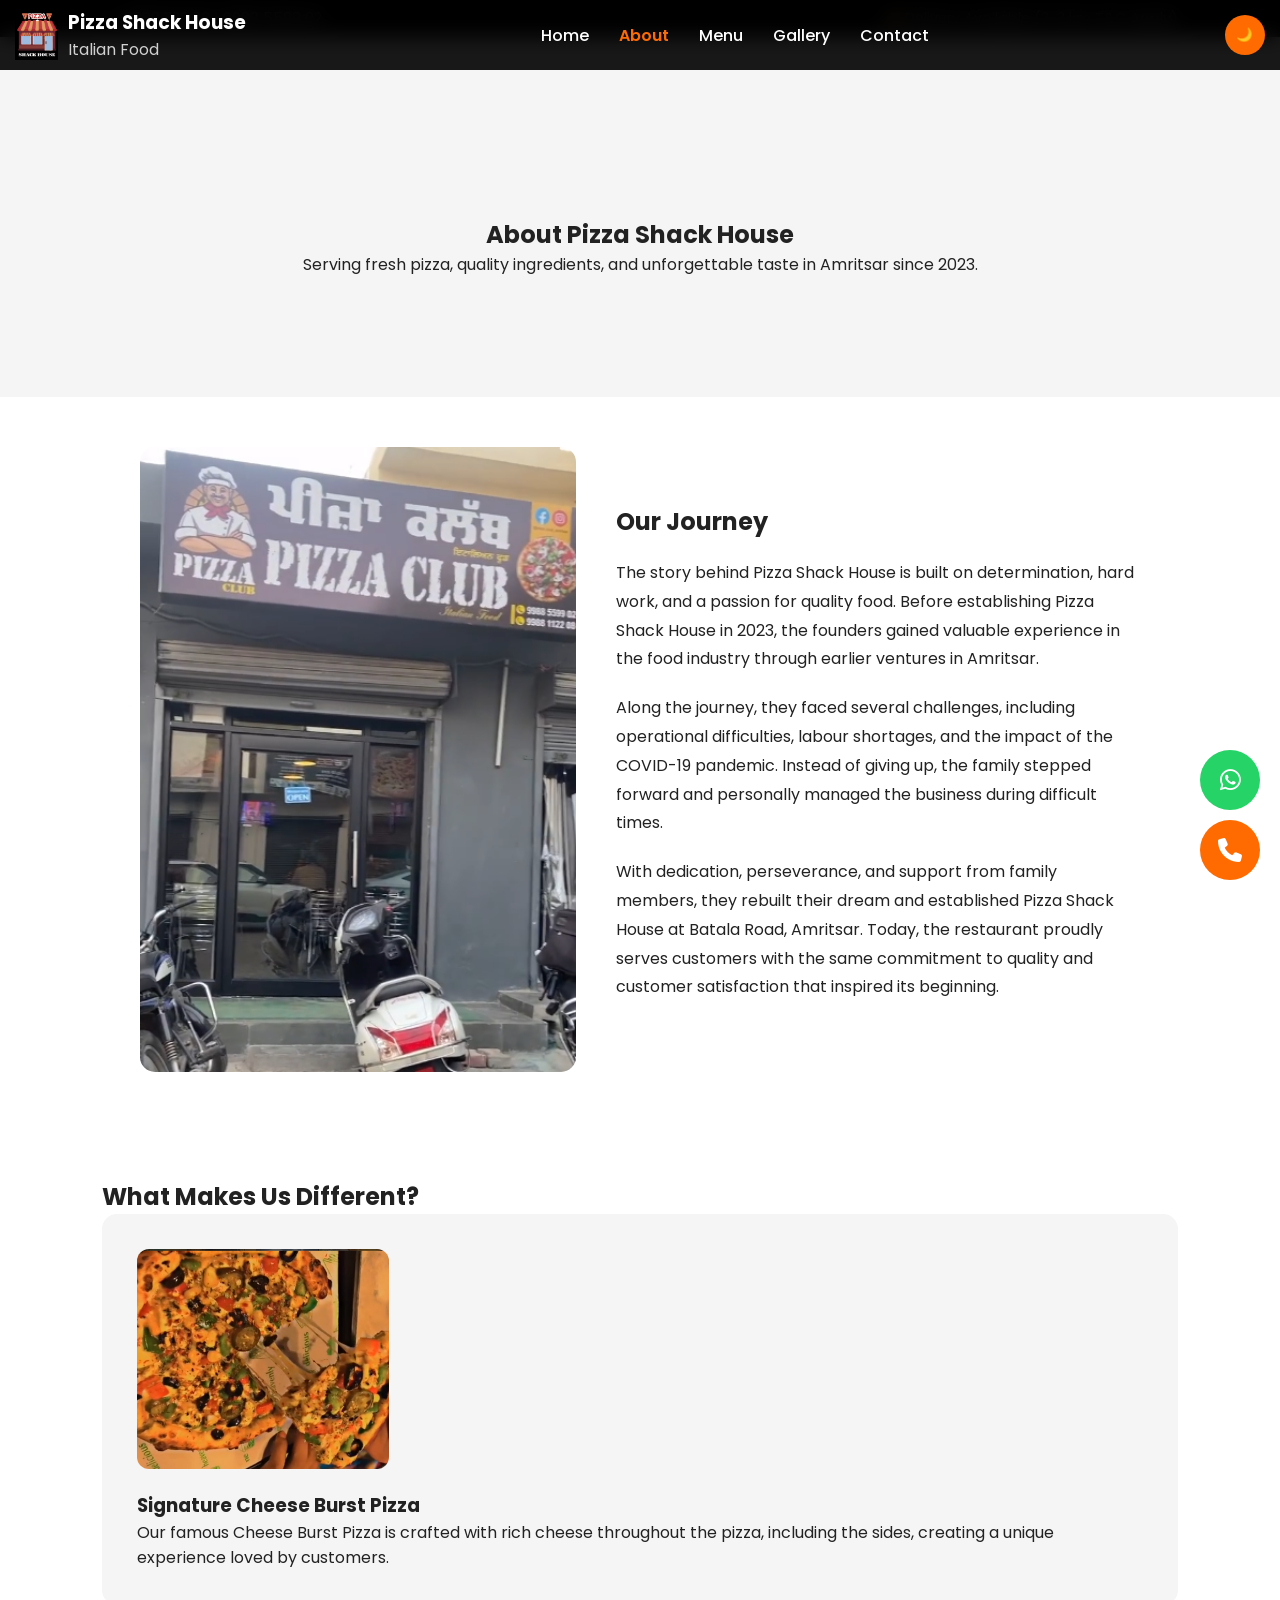
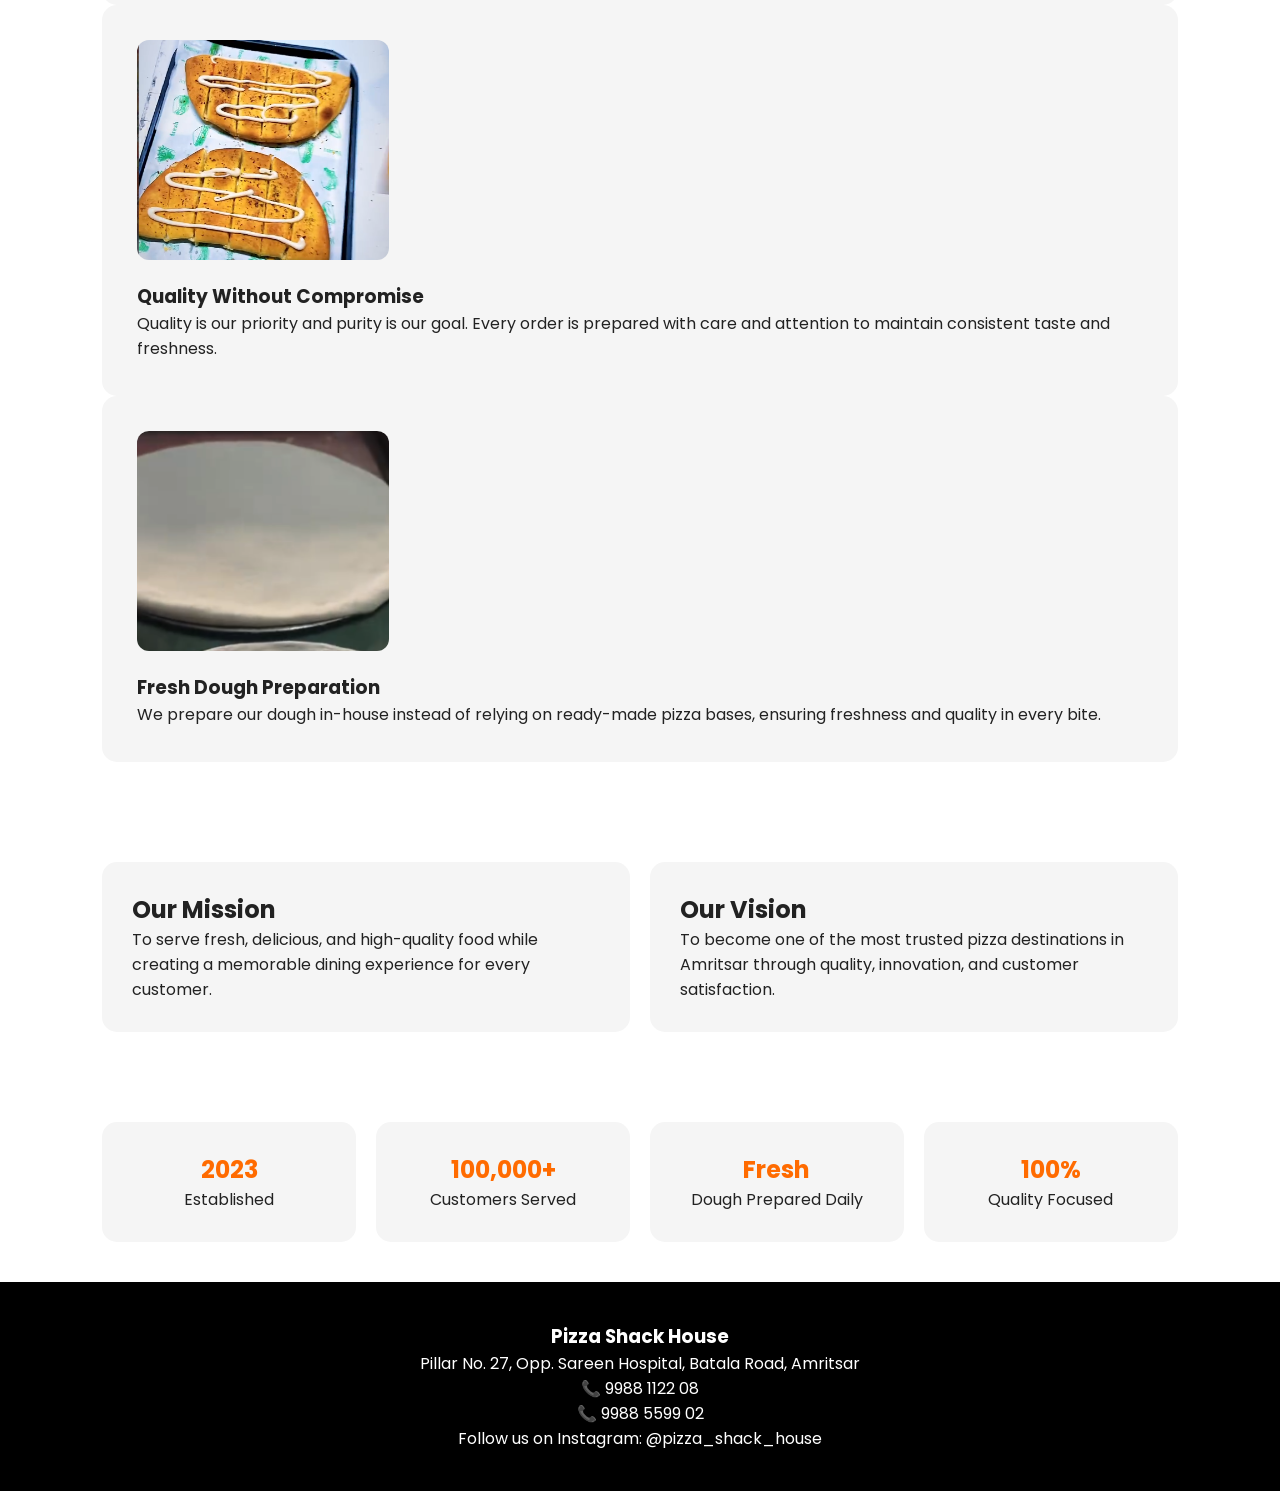
==== about.html @ 3083d3df "Add files via upload" ====
<!doctype html>
<html lang="en">

<head>
    <meta charset="UTF-8" />
    <meta name="viewport" content="width=device-width, initial-scale=1.0" />
    <meta name="description"
        content="Pizza Shack House is a family-owned pizza restaurant in Amritsar, serving fresh dough pizzas, signature cheese burst pizzas, and quality food since 2023.">
    <title>About Pizza Shack House | Fresh Pizza Restaurant in Amritsar</title>

    <link rel="stylesheet" href="style.css" />
    <link rel="stylesheet" href="https://cdnjs.cloudflare.com/ajax/libs/font-awesome/6.5.1/css/all.min.css" />
</head>

<body>
    <!-- Top Bar -->
    <div class="top-bar">
        <p>📞 9988 1122 08 | 9988 5599 02</p>
        <p>🚚 Delivery Available (2-3 km T&C Apply)</p>
    </div>

    <!-- Navbar -->
    <header>
        <nav class="navbar">
            <div class="logo">
                <img src="images/logo.png" alt="Logo" />

                <div class="logo-text">
                    <h3>Pizza Shack House</h3>
                    <span>Italian Food</span>
                </div>
            </div>

            <ul class="nav-links">
                <li><a href="index.html">Home</a></li>
                <li><a href="about.html" class="active">About</a></li>
                <li><a href="menu.html">Menu</a></li>
                <li><a href="gallery.html">Gallery</a></li>
                <li><a href="contact.html">Contact</a></li>
            </ul>

            <button id="theme-toggle">🌙</button>
            <button class="menu-toggle">
                <i class="fas fa-bars"></i>
            </button>
        </nav>
    </header>

    <!-- ABOUT HERO -->

    <section class="page-hero">
        <div class="hero-content">
            <h1>About Pizza Shack House</h1>
            <p>
                Serving fresh pizza, quality ingredients, and unforgettable taste in Amritsar since 2023.
            </p>
        </div>
    </section>

    <!-- OUR STORY -->

    <section class="about-story">

        <div class="container">
            <div class="about-grid">

                <div class="about-image">
                    <img src="images/shop-front.jpg" alt="Pizza Shack House">
                </div>

                <div class="about-content">

                    <h2>Our Journey</h2>

                    <p>
                        The story behind Pizza Shack House is built on determination, hard work, and a passion for
                        quality food.
                        Before establishing Pizza Shack House in 2023, the founders gained valuable experience in the
                        food
                        industry
                        through earlier ventures in Amritsar.
                    </p>

                    <p>
                        Along the journey, they faced several challenges, including operational difficulties, labour
                        shortages,
                        and the impact of the COVID-19 pandemic. Instead of giving up, the family stepped forward and
                        personally
                        managed the business during difficult times.
                    </p>

                    <p>
                        With dedication, perseverance, and support from family members, they rebuilt their dream and
                        established
                        Pizza Shack House at Batala Road, Amritsar. Today, the restaurant proudly serves customers with
                        the same
                        commitment to quality and customer satisfaction that inspired its beginning.
                    </p>
                </div>
            </div>
        </div>

    </section>

    <!-- WHAT MAKES US DIFFERENT -->

    <section class="special-section">

        <h2>What Makes Us Different?</h2>


        
        <div class="feature-card">
            
            <img src="images/cheese-burst.jpg" alt="Cheese Burst Pizza">
            <h3>Signature Cheese Burst Pizza</h3>
            <p>
                Our famous Cheese Burst Pizza is crafted with rich cheese throughout the pizza,
                including the sides, creating a unique experience loved by customers.
            </p>
        </div>
        
        <div class="feature-card">
            
            <img src="images/quality-food.jpg" alt="Quality Food">
            <h3>Quality Without Compromise</h3>
            <p>
                Quality is our priority and purity is our goal. Every order is prepared with
                care and attention to maintain consistent taste and freshness.
            </p>
        </div>
        
        <div class="feature-card">
    
            <img src="images/dough.jpg" alt="Fresh Dough">
            <h3>Fresh Dough Preparation</h3>
            <p>
                We prepare our dough in-house instead of relying on ready-made pizza bases,
                ensuring freshness and quality in every bite.
            </p>
        </div>
    </div>

    </section>

    <!-- MISSION & VISION -->

    <section class="mission-vision">

        <div class="mission-box">
            <h2>Our Mission</h2>
            <p>
                To serve fresh, delicious, and high-quality food while creating a memorable dining
                experience for every customer.
            </p>
        </div>

        <div class="vision-box">
            <h2>Our Vision</h2>
            <p>
                To become one of the most trusted pizza destinations in Amritsar through quality,
                innovation, and customer satisfaction.
            </p>
        </div>

    </section>

    <!-- STATS -->

    <section class="stats">

        <div class="stat-box">
            <h2>2023</h2>
            <p>Established</p>
        </div>

        <div class="stat-box">
            <h2>100,000+</h2>
            <p>Customers Served</p>
        </div>

        <div class="stat-box">
            <h2>Fresh</h2>
            <p>Dough Prepared Daily</p>
        </div>

        <div class="stat-box">
            <h2>100%</h2>
            <p>Quality Focused</p>
        </div>

    </section>

    <!-- Footer -->
    <footer>
        <h3>Pizza Shack House</h3>

        <p>Pillar No. 27, Opp. Sareen Hospital, Batala Road, Amritsar</p>

        <p>📞 9988 1122 08</p>
        <p>📞 9988 5599 02</p>

        <p>Follow us on Instagram: @pizza_shack_house</p>
    </footer>

    <!-- Floating Buttons -->

    <a href="https://wa.me/919988559902" class="whatsapp-btn" target="_blank">
        <i class="fa-brands fa-whatsapp"></i>
    </a>

    <a href="tel:+919988559902" class="call-btn">
        <i class="fa-solid fa-phone"></i>
    </a>

    <script src="script.js"></script>
</body>

</html>
---- style.css ----
/* Google Font */
@import url('https://fonts.googleapis.com/css2?family=Poppins:wght@300;400;500;600;700&display=swap');

:root{
    --primary:#ff6b00;
    --secondary:#ff4500;
    --bg:#ffffff;
    --text:#222;
    --card:#f5f5f5;
}

.dark-mode{
    --bg:#111;
    --text:#fff;
    --card:#1b1b1b;
}

*{
    margin:0;
    padding:0;
    box-sizing:border-box;
    font-family:'Poppins',sans-serif;
}

html{
    scroll-behavior:smooth;
}

body{
    background:var(--bg);
    color:var(--text);
    transition:.3s;
}

/* TOP BAR */

.top-bar{
    background:#000;
    color:#fff;
    display:flex;
    justify-content:space-between;
    padding:8px 8%;
    font-size:.9rem;
}

/* NAVBAR */

.navbar{
    position:fixed;
    top:0;
    left:0;
    width:100%;
    height:70px;
    background:rgba(0,0,0,.9);
    backdrop-filter:blur(10px);
    display:flex;
    justify-content:space-between;
    align-items:center;
    padding:0 15px;
    z-index:1000;
}

.logo{
    display:flex;
    align-items:center;
    gap:10px;
}

.logo img{
    height:50px;
}

.logo-text h3{
    color:white;
}

.logo-text span{
    color:white;
    opacity:.8;
}

.nav-links{
    display:flex;
    list-style:none;
    gap:30px;
}

.nav-links a{
    color:#fff;
    text-decoration:none;
    font-weight:500;
}

.nav-links a:hover{
    color:var(--primary);
}

#theme-toggle{
    border:none;
    background:var(--primary);
    color:white;
    width:40px;
    height:40px;
    border-radius:50%;
    cursor:pointer;
}

.menu-toggle{
    display:none;
    font-size:1.5rem;
    background:none;
    border:none;
    color:white;
    cursor:pointer;
}

/* HERO */

.hero{
    min-height:100vh;
    background:
    linear-gradient(rgba(0,0,0,.6),
    rgba(0,0,0,.6)),
    url("images/hero.jpg");

    background-size:cover;
    background-position:center;

    display:flex;
    align-items:center;
    justify-content:center;

    text-align:center;
    color:#fff;
    padding:100px 20px;
}

.hero-content{
    max-width:900px;
}

.badge{
    background:var(--primary);
    padding:8px 18px;
    border-radius:30px;
    display:inline-block;
    margin-bottom:20px;
}

.hero h1{
    font-size:3rem;
    margin-bottom:20px;
    line-height:1.3;
}

.hero p{
    font-size:1.1rem;
    margin-bottom:30px;
}

/* BUTTONS */

.btn{
    display:inline-block;
    padding:12px 30px;
    background:var(--primary);
    color:white;
    text-decoration:none;
    border-radius:30px;
    margin:5px;
    transition:.3s;
}

.btn:hover{
    transform:translateY(-3px);
}

.secondary{
    background:transparent;
    border:2px solid white;
}

/* STATS */

.stats{
    display:grid;
    grid-template-columns:repeat(auto-fit,minmax(220px,1fr));
    gap:20px;
    padding: 40px 8%;
}

.stat-box{
    background:var(--card);
    padding:30px;
    border-radius:15px;
    text-align:center;
}

.stat-box h2{
    color:var(--primary);
}

/* ABOUT */

.about-preview,
.features,
.gallery-preview,
.cta{
    padding:50px 8%;
    text-align:center;
}

.about-preview p{
    max-width:800px;
    margin:20px auto;
}

/* FEATURES */

.feature-grid{
    display:grid;
    grid-template-columns:repeat(auto-fit,minmax(220px,1fr));
    gap:25px;
    margin-top:40px;
}

.feature-card{
    background:var(--card);
    padding:35px;
    border-radius:15px;
}

.feature-card i{
    font-size:2rem;
    color:var(--primary);
    margin-bottom:15px;
}

/* GALLERY */

.gallery-grid{
    display:grid;
    grid-template-columns:repeat(auto-fit,minmax(250px,1fr));
    gap:20px;
    margin:40px 0;
}

.gallery-grid img{
    width:100%;
    height:250px;
    object-fit:cover;
    border-radius:15px;
}

.gallery-grid video{
    width:100%;
    height:250px;
    object-fit:cover;
    border-radius:15px;
}

/* CTA */

.cta{
    background: var(--card);
    color: var(--text);
    border-radius: 20px;
    margin: 20px 8% 40px;
    box-shadow: 0 5px 20px rgba(0,0,0,0.08);
}

/* FOOTER */

footer{
    background:#000;
    color:white;
    text-align:center;
    padding:40px 20px;
}

/* FLOATING BUTTONS */

.whatsapp-btn,
.call-btn{
    position:fixed;
    right:20px;
    width:60px;
    height:60px;
    border-radius:50%;
    display:flex;
    justify-content:center;
    align-items:center;
    color:white;
    text-decoration:none;
    font-size:1.5rem;
    z-index:1000;
}

.whatsapp-btn{
    bottom:90px;
    background:#25D366;
}

.call-btn{
    bottom:20px;
    background:#ff6b00;
}


button,
a,
.theme-toggle,
.call-btn,
.whatsapp-btn{
    cursor:pointer;
}

/* MOBILE */

@media(max-width:768px){

    .top-bar{
        flex-direction:column;
        text-align:center;
        gap:5px;
    }

    .navbar{
        padding:0 20px;
    }

    .nav-links{
        display:none;
    }

    .hero h1{
        font-size:2rem;
    }

    .hero p{
        font-size:1rem;
    }

    .menu-toggle{
        display:block;
    }

    .nav-links{
        display:none;
        position:absolute;
        top:70px;
        right:15px;
        width:180px;
        background:var(--card);
         color: white;
        border-radius:12px;
        box-shadow:0 5px 20px rgba(0,0,0,.15);
        flex-direction:column;
        padding:12px;
        gap:10px;
        z-index:1000;
    }

    .nav-links.active{
        display:flex;
    }

    .nav-links a{
        color:var(--text);
    }

    .nav-links a:hover{
        background:rgba(255,107,0,.1);
    }

    .about-grid{
        grid-template-columns:1fr;
    }
}




/* About Page  */
.page-hero{
    min-height:40vh;
    display:flex;
    justify-content:center;
    align-items:center;
    text-align:center;
    padding:120px 20px 60px;
    background:var(--card);
}

.page-hero .hero-content{
    max-width:800px;
    margin:auto;
}
.about-grid{
    display:grid;
    grid-template-columns:1fr 1.2fr;
    gap:40px;
    align-items:center;
}

.about-image img{
    width:100%;
    border-radius:15px;
    object-fit:cover;
}

.about-story,
.special-section,
.mission-vision{
    padding:50px 8%;
}

.container{
    max-width:1000px;
    margin:auto;
}

.about-story p{
    margin:20px 0;
    line-height:1.8;
}

.mission-vision{
    display:grid;
    grid-template-columns:repeat(auto-fit,minmax(300px,1fr));
    gap:20px;
}

.mission-box,
.vision-box{
    background:var(--card);
    padding:30px;
    border-radius:15px;
}

.feature-card img{
    width:25%;
    height:220px;
    object-fit:cover;
    border-radius:12px;
    margin-bottom:15px;
}

.feature-card,
.mission-box,
.vision-box,
.stat-box{
    transition:.3s ease;
}

.feature-card:hover,
.mission-box:hover,
.vision-box:hover,
.stat-box:hover{
    transform:translateY(-5px);
}

.nav-links a.active{
    color: var(--primary);
    font-weight: 600;
}
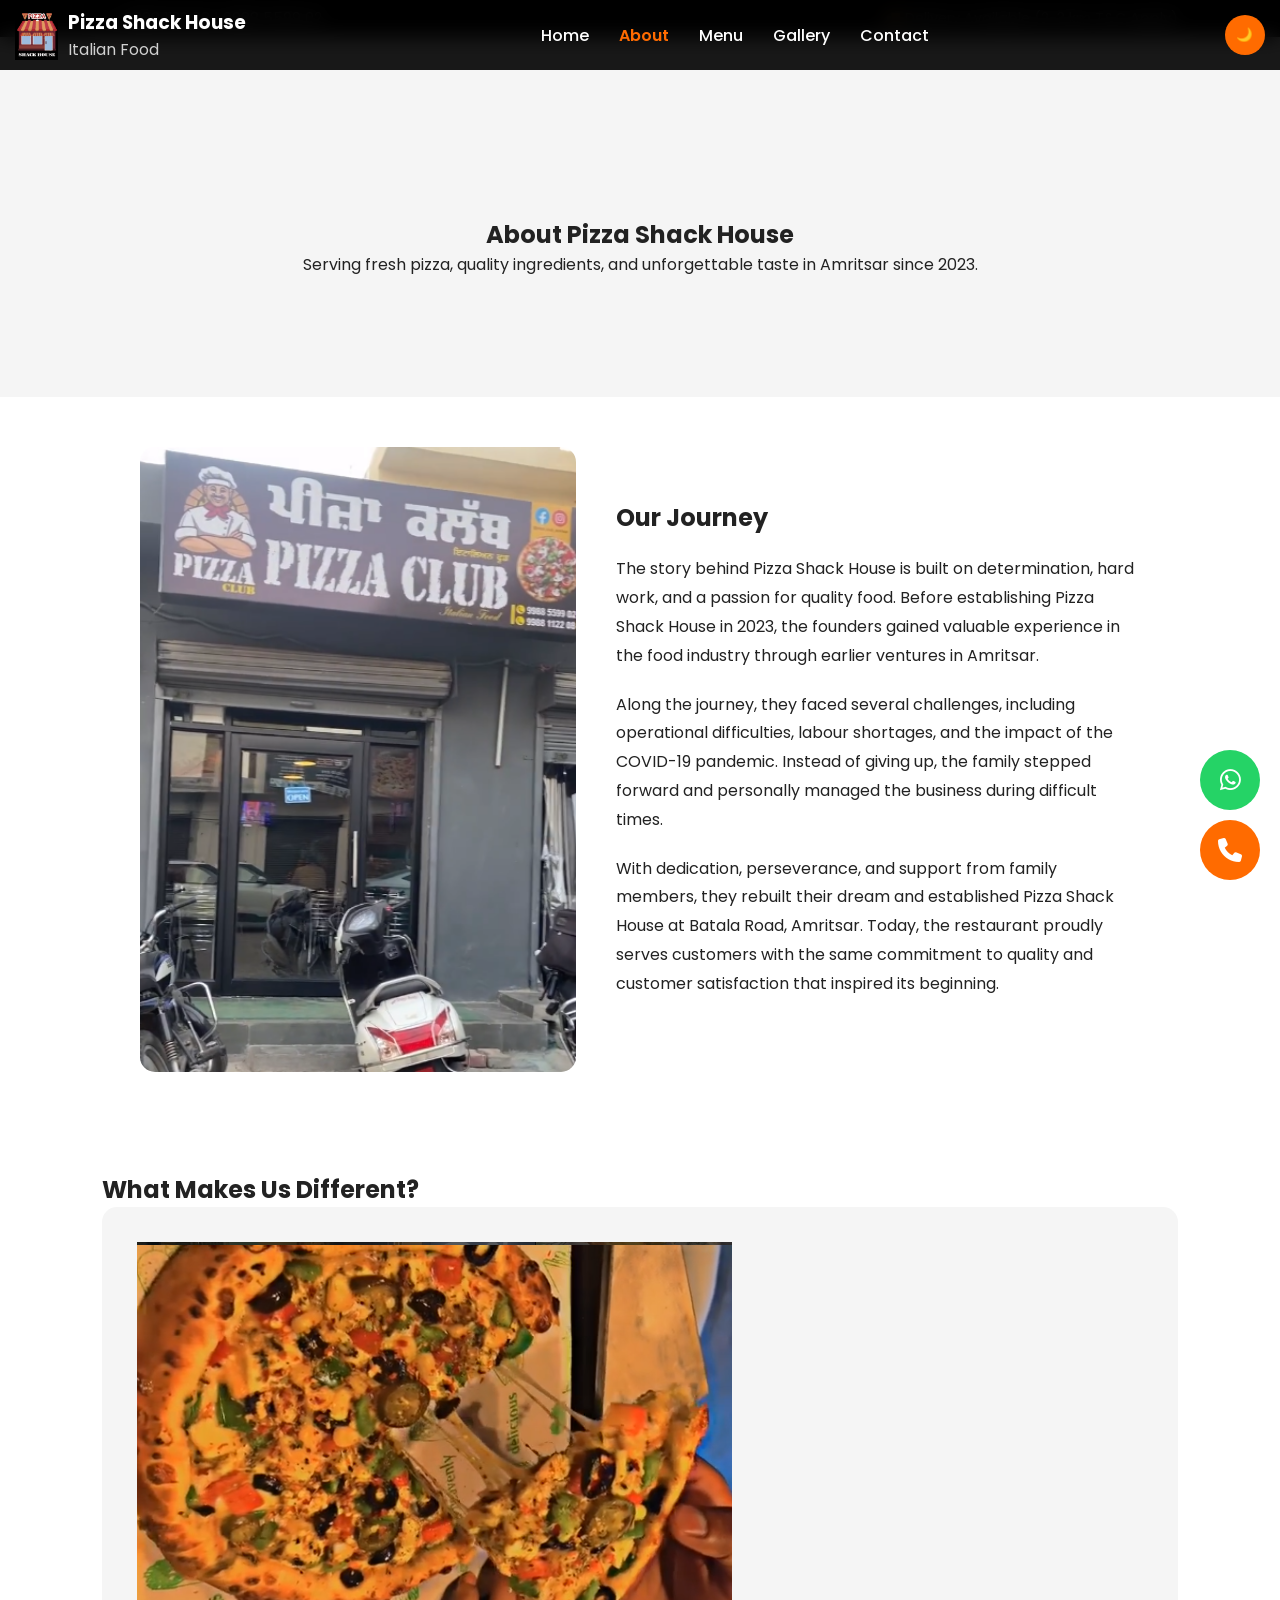
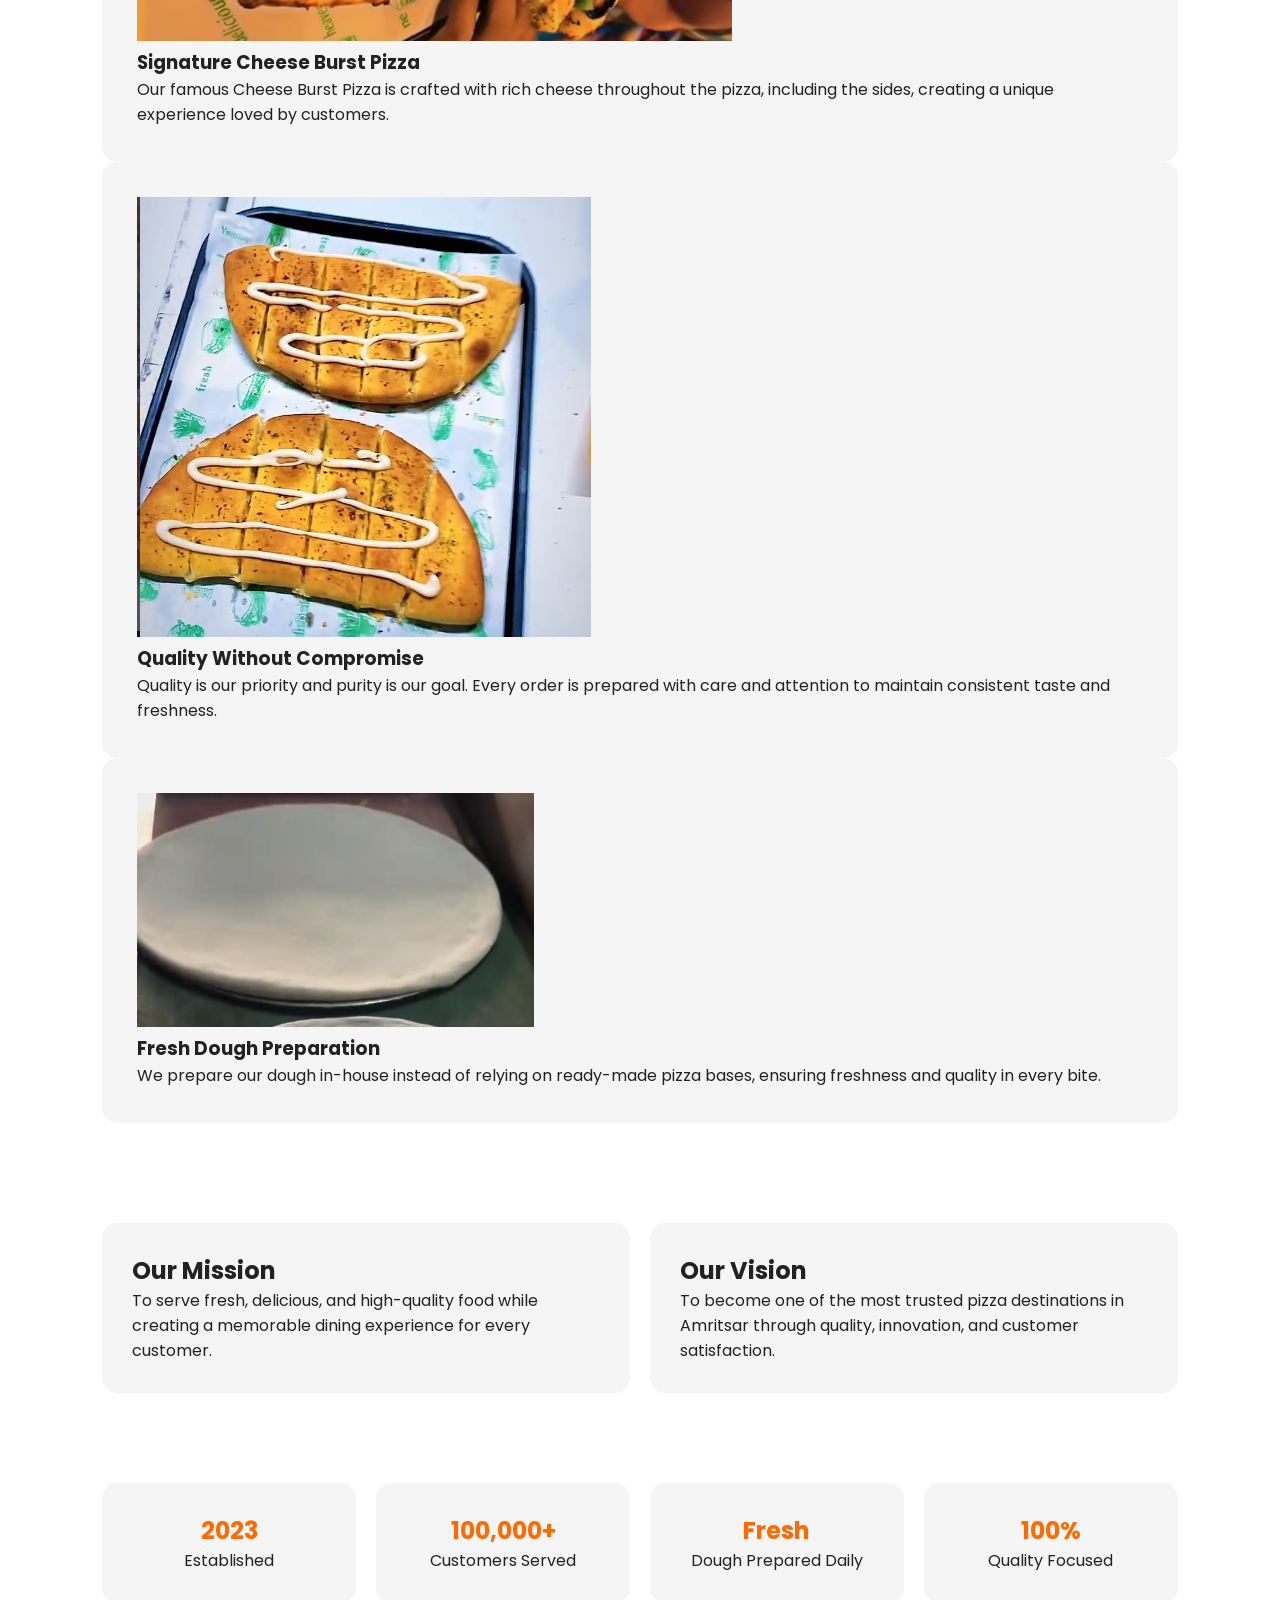
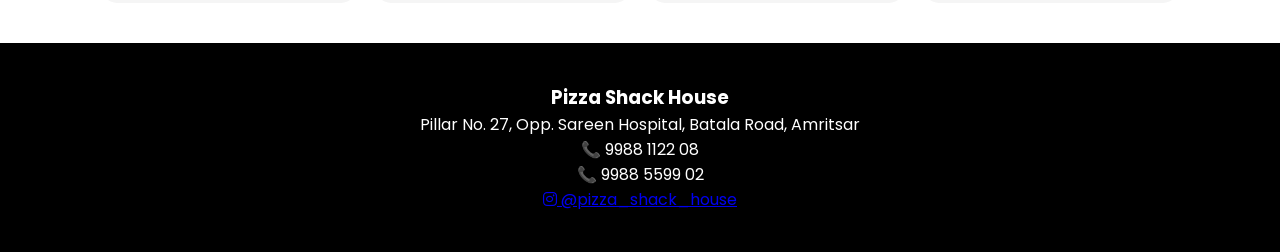
==== commit 000cbf81: "Update about.html" ====
--- a/about.html
+++ b/about.html
@@ -200,7 +200,11 @@
         <p>📞 9988 1122 08</p>
         <p>📞 9988 5599 02</p>
 
-        <p>Follow us on Instagram: @pizza_shack_house</p>
+        <p>
+    <a href="https://www.instagram.com/pizza_shack_house/" target="_blank">
+        <i class="fa-brands fa-instagram"></i> @pizza_shack_house
+    </a>
+</p>
     </footer>
 
     <!-- Floating Buttons -->
@@ -216,4 +220,4 @@
     <script src="script.js"></script>
 </body>
 
-</html>+</html>
--- a/style.css
+++ b/style.css
@@ -1,203 +1,203 @@
 /* Google Font */
 @import url('https://fonts.googleapis.com/css2?family=Poppins:wght@300;400;500;600;700&display=swap');
 
-:root{
-    --primary:#ff6b00;
-    --secondary:#ff4500;
-    --bg:#ffffff;
-    --text:#222;
-    --card:#f5f5f5;
-}
-
-.dark-mode{
-    --bg:#111;
-    --text:#fff;
-    --card:#1b1b1b;
-}
-
-*{
-    margin:0;
-    padding:0;
-    box-sizing:border-box;
-    font-family:'Poppins',sans-serif;
-}
-
-html{
-    scroll-behavior:smooth;
-}
-
-body{
-    background:var(--bg);
-    color:var(--text);
-    transition:.3s;
+:root {
+    --primary: #ff6b00;
+    --secondary: #ff4500;
+    --bg: #ffffff;
+    --text: #222;
+    --card: #f5f5f5;
+}
+
+.dark-mode {
+    --bg: #111;
+    --text: #fff;
+    --card: #1b1b1b;
+}
+
+* {
+    margin: 0;
+    padding: 0;
+    box-sizing: border-box;
+    font-family: 'Poppins', sans-serif;
+}
+
+html {
+    scroll-behavior: smooth;
+}
+
+body {
+    background: var(--bg);
+    color: var(--text);
+    transition: .3s;
 }
 
 /* TOP BAR */
 
-.top-bar{
-    background:#000;
-    color:#fff;
-    display:flex;
-    justify-content:space-between;
-    padding:8px 8%;
-    font-size:.9rem;
+.top-bar {
+    background: #000;
+    color: #fff;
+    display: flex;
+    justify-content: space-between;
+    padding: 8px 8%;
+    font-size: .9rem;
 }
 
 /* NAVBAR */
 
-.navbar{
-    position:fixed;
-    top:0;
-    left:0;
-    width:100%;
-    height:70px;
-    background:rgba(0,0,0,.9);
-    backdrop-filter:blur(10px);
-    display:flex;
-    justify-content:space-between;
-    align-items:center;
-    padding:0 15px;
-    z-index:1000;
-}
-
-.logo{
-    display:flex;
-    align-items:center;
-    gap:10px;
-}
-
-.logo img{
-    height:50px;
-}
-
-.logo-text h3{
-    color:white;
-}
-
-.logo-text span{
-    color:white;
-    opacity:.8;
-}
-
-.nav-links{
-    display:flex;
-    list-style:none;
-    gap:30px;
-}
-
-.nav-links a{
-    color:#fff;
-    text-decoration:none;
-    font-weight:500;
-}
-
-.nav-links a:hover{
-    color:var(--primary);
-}
-
-#theme-toggle{
-    border:none;
-    background:var(--primary);
-    color:white;
-    width:40px;
-    height:40px;
-    border-radius:50%;
-    cursor:pointer;
-}
-
-.menu-toggle{
-    display:none;
-    font-size:1.5rem;
-    background:none;
-    border:none;
-    color:white;
-    cursor:pointer;
+.navbar {
+    position: fixed;
+    top: 0;
+    left: 0;
+    width: 100%;
+    height: 70px;
+    background: rgba(0, 0, 0, .9);
+    backdrop-filter: blur(10px);
+    display: flex;
+    justify-content: space-between;
+    align-items: center;
+    padding: 0 15px;
+    z-index: 1000;
+}
+
+.logo {
+    display: flex;
+    align-items: center;
+    gap: 10px;
+}
+
+.logo img {
+    height: 50px;
+}
+
+.logo-text h3 {
+    color: white;
+}
+
+.logo-text span {
+    color: white;
+    opacity: .8;
+}
+
+.nav-links {
+    display: flex;
+    list-style: none;
+    gap: 30px;
+}
+
+.nav-links a {
+    color: #fff;
+    text-decoration: none;
+    font-weight: 500;
+}
+
+.nav-links a:hover {
+    color: var(--primary);
+}
+
+#theme-toggle {
+    border: none;
+    background: var(--primary);
+    color: white;
+    width: 40px;
+    height: 40px;
+    border-radius: 50%;
+    cursor: pointer;
+}
+
+.menu-toggle {
+    display: none;
+    font-size: 1.5rem;
+    background: none;
+    border: none;
+    color: white;
+    cursor: pointer;
 }
 
 /* HERO */
 
-.hero{
-    min-height:100vh;
+.hero {
+    min-height: 100vh;
     background:
-    linear-gradient(rgba(0,0,0,.6),
-    rgba(0,0,0,.6)),
-    url("images/hero.jpg");
-
-    background-size:cover;
-    background-position:center;
-
-    display:flex;
-    align-items:center;
-    justify-content:center;
-
-    text-align:center;
-    color:#fff;
-    padding:100px 20px;
-}
-
-.hero-content{
-    max-width:900px;
-}
-
-.badge{
-    background:var(--primary);
-    padding:8px 18px;
-    border-radius:30px;
-    display:inline-block;
-    margin-bottom:20px;
-}
-
-.hero h1{
-    font-size:3rem;
-    margin-bottom:20px;
-    line-height:1.3;
-}
-
-.hero p{
-    font-size:1.1rem;
-    margin-bottom:30px;
+        linear-gradient(rgba(0, 0, 0, .6),
+            rgba(0, 0, 0, .6)),
+        url("images/hero.jpg");
+
+    background-size: cover;
+    background-position: center;
+
+    display: flex;
+    align-items: center;
+    justify-content: center;
+
+    text-align: center;
+    color: #fff;
+    padding: 100px 20px;
+}
+
+.hero-content {
+    max-width: 900px;
+}
+
+.badge {
+    background: var(--primary);
+    padding: 8px 18px;
+    border-radius: 30px;
+    display: inline-block;
+    margin-bottom: 20px;
+}
+
+.hero h1 {
+    font-size: 3rem;
+    margin-bottom: 20px;
+    line-height: 1.3;
+}
+
+.hero p {
+    font-size: 1.1rem;
+    margin-bottom: 30px;
 }
 
 /* BUTTONS */
 
-.btn{
-    display:inline-block;
-    padding:12px 30px;
-    background:var(--primary);
-    color:white;
-    text-decoration:none;
-    border-radius:30px;
-    margin:5px;
-    transition:.3s;
-}
-
-.btn:hover{
-    transform:translateY(-3px);
-}
-
-.secondary{
-    background:transparent;
-    border:2px solid white;
+.btn {
+    display: inline-block;
+    padding: 12px 30px;
+    background: var(--primary);
+    color: white;
+    text-decoration: none;
+    border-radius: 30px;
+    margin: 5px;
+    transition: .3s;
+}
+
+.btn:hover {
+    transform: translateY(-3px);
+}
+
+.secondary {
+    background: transparent;
+    border: 2px solid white;
 }
 
 /* STATS */
 
-.stats{
-    display:grid;
-    grid-template-columns:repeat(auto-fit,minmax(220px,1fr));
-    gap:20px;
+.stats {
+    display: grid;
+    grid-template-columns: repeat(auto-fit, minmax(220px, 1fr));
+    gap: 20px;
     padding: 40px 8%;
 }
 
-.stat-box{
-    background:var(--card);
-    padding:30px;
-    border-radius:15px;
-    text-align:center;
-}
-
-.stat-box h2{
-    color:var(--primary);
+.stat-box {
+    background: var(--card);
+    padding: 30px;
+    border-radius: 15px;
+    text-align: center;
+}
+
+.stat-box h2 {
+    color: var(--primary);
 }
 
 /* ABOUT */
@@ -205,105 +205,105 @@
 .about-preview,
 .features,
 .gallery-preview,
-.cta{
-    padding:50px 8%;
-    text-align:center;
-}
-
-.about-preview p{
-    max-width:800px;
-    margin:20px auto;
+.cta {
+    padding: 50px 8%;
+    text-align: center;
+}
+
+.about-preview p {
+    max-width: 800px;
+    margin: 20px auto;
 }
 
 /* FEATURES */
 
-.feature-grid{
-    display:grid;
-    grid-template-columns:repeat(auto-fit,minmax(220px,1fr));
-    gap:25px;
-    margin-top:40px;
-}
-
-.feature-card{
-    background:var(--card);
-    padding:35px;
-    border-radius:15px;
-}
-
-.feature-card i{
-    font-size:2rem;
-    color:var(--primary);
-    margin-bottom:15px;
+.feature-grid {
+    display: grid;
+    grid-template-columns: repeat(auto-fit, minmax(220px, 1fr));
+    gap: 25px;
+    margin-top: 40px;
+}
+
+.feature-card {
+    background: var(--card);
+    padding: 35px;
+    border-radius: 15px;
+}
+
+.feature-card i {
+    font-size: 2rem;
+    color: var(--primary);
+    margin-bottom: 15px;
 }
 
 /* GALLERY */
 
-.gallery-grid{
-    display:grid;
-    grid-template-columns:repeat(auto-fit,minmax(250px,1fr));
-    gap:20px;
-    margin:40px 0;
-}
-
-.gallery-grid img{
-    width:100%;
-    height:250px;
-    object-fit:cover;
-    border-radius:15px;
-}
-
-.gallery-grid video{
-    width:100%;
-    height:250px;
-    object-fit:cover;
-    border-radius:15px;
+.gallery-grid {
+    display: grid;
+    grid-template-columns: repeat(auto-fit, minmax(250px, 1fr));
+    gap: 20px;
+    margin: 40px 0;
+}
+
+.gallery-grid img {
+    width: 100%;
+    height: 250px;
+    object-fit: cover;
+    border-radius: 15px;
+}
+
+.gallery-grid video {
+    width: 100%;
+    height: 250px;
+    object-fit: cover;
+    border-radius: 15px;
 }
 
 /* CTA */
 
-.cta{
+.cta {
     background: var(--card);
     color: var(--text);
     border-radius: 20px;
     margin: 20px 8% 40px;
-    box-shadow: 0 5px 20px rgba(0,0,0,0.08);
+    box-shadow: 0 5px 20px rgba(0, 0, 0, 0.08);
 }
 
 /* FOOTER */
 
-footer{
-    background:#000;
-    color:white;
-    text-align:center;
-    padding:40px 20px;
+footer {
+    background: #000;
+    color: white;
+    text-align: center;
+    padding: 40px 20px;
 }
 
 /* FLOATING BUTTONS */
 
 .whatsapp-btn,
-.call-btn{
-    position:fixed;
-    right:20px;
-    width:60px;
-    height:60px;
-    border-radius:50%;
-    display:flex;
-    justify-content:center;
-    align-items:center;
-    color:white;
-    text-decoration:none;
-    font-size:1.5rem;
-    z-index:1000;
-}
-
-.whatsapp-btn{
-    bottom:90px;
-    background:#25D366;
-}
-
-.call-btn{
-    bottom:20px;
-    background:#ff6b00;
+.call-btn {
+    position: fixed;
+    right: 20px;
+    width: 60px;
+    height: 60px;
+    border-radius: 50%;
+    display: flex;
+    justify-content: center;
+    align-items: center;
+    color: white;
+    text-decoration: none;
+    font-size: 1.5rem;
+    z-index: 1000;
+}
+
+.whatsapp-btn {
+    bottom: 90px;
+    background: #25D366;
+}
+
+.call-btn {
+    bottom: 20px;
+    background: #ff6b00;
 }
 
 
@@ -311,70 +311,70 @@
 a,
 .theme-toggle,
 .call-btn,
-.whatsapp-btn{
-    cursor:pointer;
+.whatsapp-btn {
+    cursor: pointer;
 }
 
 /* MOBILE */
 
-@media(max-width:768px){
-
-    .top-bar{
-        flex-direction:column;
-        text-align:center;
-        gap:5px;
-    }
-
-    .navbar{
-        padding:0 20px;
-    }
-
-    .nav-links{
-        display:none;
-    }
-
-    .hero h1{
-        font-size:2rem;
-    }
-
-    .hero p{
-        font-size:1rem;
-    }
-
-    .menu-toggle{
-        display:block;
-    }
-
-    .nav-links{
-        display:none;
-        position:absolute;
-        top:70px;
-        right:15px;
-        width:180px;
-        background:var(--card);
-         color: white;
-        border-radius:12px;
-        box-shadow:0 5px 20px rgba(0,0,0,.15);
-        flex-direction:column;
-        padding:12px;
-        gap:10px;
-        z-index:1000;
-    }
-
-    .nav-links.active{
-        display:flex;
-    }
-
-    .nav-links a{
-        color:var(--text);
-    }
-
-    .nav-links a:hover{
-        background:rgba(255,107,0,.1);
-    }
-
-    .about-grid{
-        grid-template-columns:1fr;
+@media(max-width:768px) {
+
+    .top-bar {
+        flex-direction: column;
+        text-align: center;
+        gap: 5px;
+    }
+
+    .navbar {
+        padding: 0 20px;
+    }
+
+    .nav-links {
+        display: none;
+    }
+
+    .hero h1 {
+        font-size: 2rem;
+    }
+
+    .hero p {
+        font-size: 1rem;
+    }
+
+    .menu-toggle {
+        display: block;
+    }
+
+    .nav-links {
+        display: none;
+        position: absolute;
+        top: 70px;
+        right: 15px;
+        width: 180px;
+        background: var(--card);
+        color: white;
+        border-radius: 12px;
+        box-shadow: 0 5px 20px rgba(0, 0, 0, .15);
+        flex-direction: column;
+        padding: 12px;
+        gap: 10px;
+        z-index: 1000;
+    }
+
+    .nav-links.active {
+        display: flex;
+    }
+
+    .nav-links a {
+        color: var(--text);
+    }
+
+    .nav-links a:hover {
+        background: rgba(255, 107, 0, .1);
+    }
+
+    .about-grid {
+        grid-template-columns: 1fr;
     }
 }
 
@@ -382,6 +382,7 @@
 
 
 /* About Page  */
+
 .page-hero{
     min-height:40vh;
     display:flex;
@@ -396,6 +397,20 @@
     max-width:800px;
     margin:auto;
 }
+
+/* ABOUT STORY */
+
+.about-story,
+.special-section,
+.mission-vision{
+    padding:50px 8%;
+}
+
+.container{
+    max-width:1000px;
+    margin:auto;
+}
+
 .about-grid{
     display:grid;
     grid-template-columns:1fr 1.2fr;
@@ -405,25 +420,41 @@
 
 .about-image img{
     width:100%;
+    max-width:100%;
+    height:auto;
+    display:block;
     border-radius:15px;
-    object-fit:cover;
-}
-
-.about-story,
-.special-section,
-.mission-vision{
-    padding:50px 8%;
-}
-
-.container{
-    max-width:1000px;
-    margin:auto;
 }
 
 .about-story p{
     margin:20px 0;
     line-height:1.8;
 }
+
+/* FEATURES */
+.about-feature-card{
+    background:var(--card);
+    padding:20px;
+    border-radius:15px;
+    overflow:hidden;
+    transition:.3s ease;
+}
+
+.about-feature-card img{
+    width:100%;
+    max-width:280px;
+    height:220px;
+    object-fit:cover;
+    border-radius:12px;
+    display:block;
+    margin-bottom:15px;
+}
+
+.about-feature-card:hover{
+    transform:translateY(-5px);
+}
+
+/* MISSION & VISION */
 
 .mission-vision{
     display:grid;
@@ -436,31 +467,129 @@
     background:var(--card);
     padding:30px;
     border-radius:15px;
-}
-
-.feature-card img{
-    width:25%;
-    height:220px;
-    object-fit:cover;
-    border-radius:12px;
-    margin-bottom:15px;
-}
-
-.feature-card,
-.mission-box,
-.vision-box,
+    transition:.3s ease;
+}
+
+.mission-box:hover,
+.vision-box:hover{
+    transform:translateY(-5px);
+}
+
+/* STATS */
+
 .stat-box{
     transition:.3s ease;
 }
 
-.feature-card:hover,
-.mission-box:hover,
-.vision-box:hover,
 .stat-box:hover{
     transform:translateY(-5px);
 }
 
+/* ACTIVE NAV LINK */
+
 .nav-links a.active{
-    color: var(--primary);
-    font-weight: 600;
-}+    color:var(--primary);
+    font-weight:600;
+}
+
+/* MOBILE */
+
+@media(max-width:768px){
+
+    .about-grid{
+        grid-template-columns:1fr;
+    }
+
+    .feature-card img{
+        max-width:100%;
+        height:180px;
+    }
+
+}
+
+
+/* gallery page */
+.gallery-page{
+    padding:120px 8% 60px;
+}
+
+.gallery-header{
+    text-align:center;
+    margin-bottom:40px;
+}
+
+.gallery-header h1{
+    margin-bottom:10px;
+}
+
+.gallery-header p{
+    max-width:700px;
+    margin:auto;
+    line-height:1.8;
+}
+
+.gallery-grid{
+    display:grid;
+    grid-template-columns:repeat(auto-fit,minmax(280px,1fr));
+    gap:20px;
+}
+
+.gallery-item{
+    overflow:hidden;
+    border-radius:15px;
+    background:var(--card);
+}
+
+.gallery-item img{
+    width:100%;
+    height:280px;
+    object-fit:cover;
+    display:block;
+    transition:.4s ease;
+    cursor:pointer;
+}
+
+.gallery-item:hover img{
+    transform:scale(1.08);
+}
+
+.hidden{
+    display:none;
+}
+
+.load-more{
+    display:block;
+    margin:40px auto 0;
+    padding:12px 28px;
+    border:none;
+    border-radius:50px;
+    background:var(--primary);
+    color:#fff;
+    font-size:1rem;
+    cursor:pointer;
+    transition:.3s;
+}
+
+.load-more:hover{
+    opacity:.9;
+    transform:translateY(-2px);
+}
+
+@media(max-width:768px){
+
+    .gallery-page{
+        padding:100px 5% 50px;
+    }
+
+    .gallery-grid{
+        grid-template-columns:repeat(2,1fr);
+        gap:12px;
+    }
+
+    .gallery-item img{
+        height:160px;
+    }
+
+}
+
+
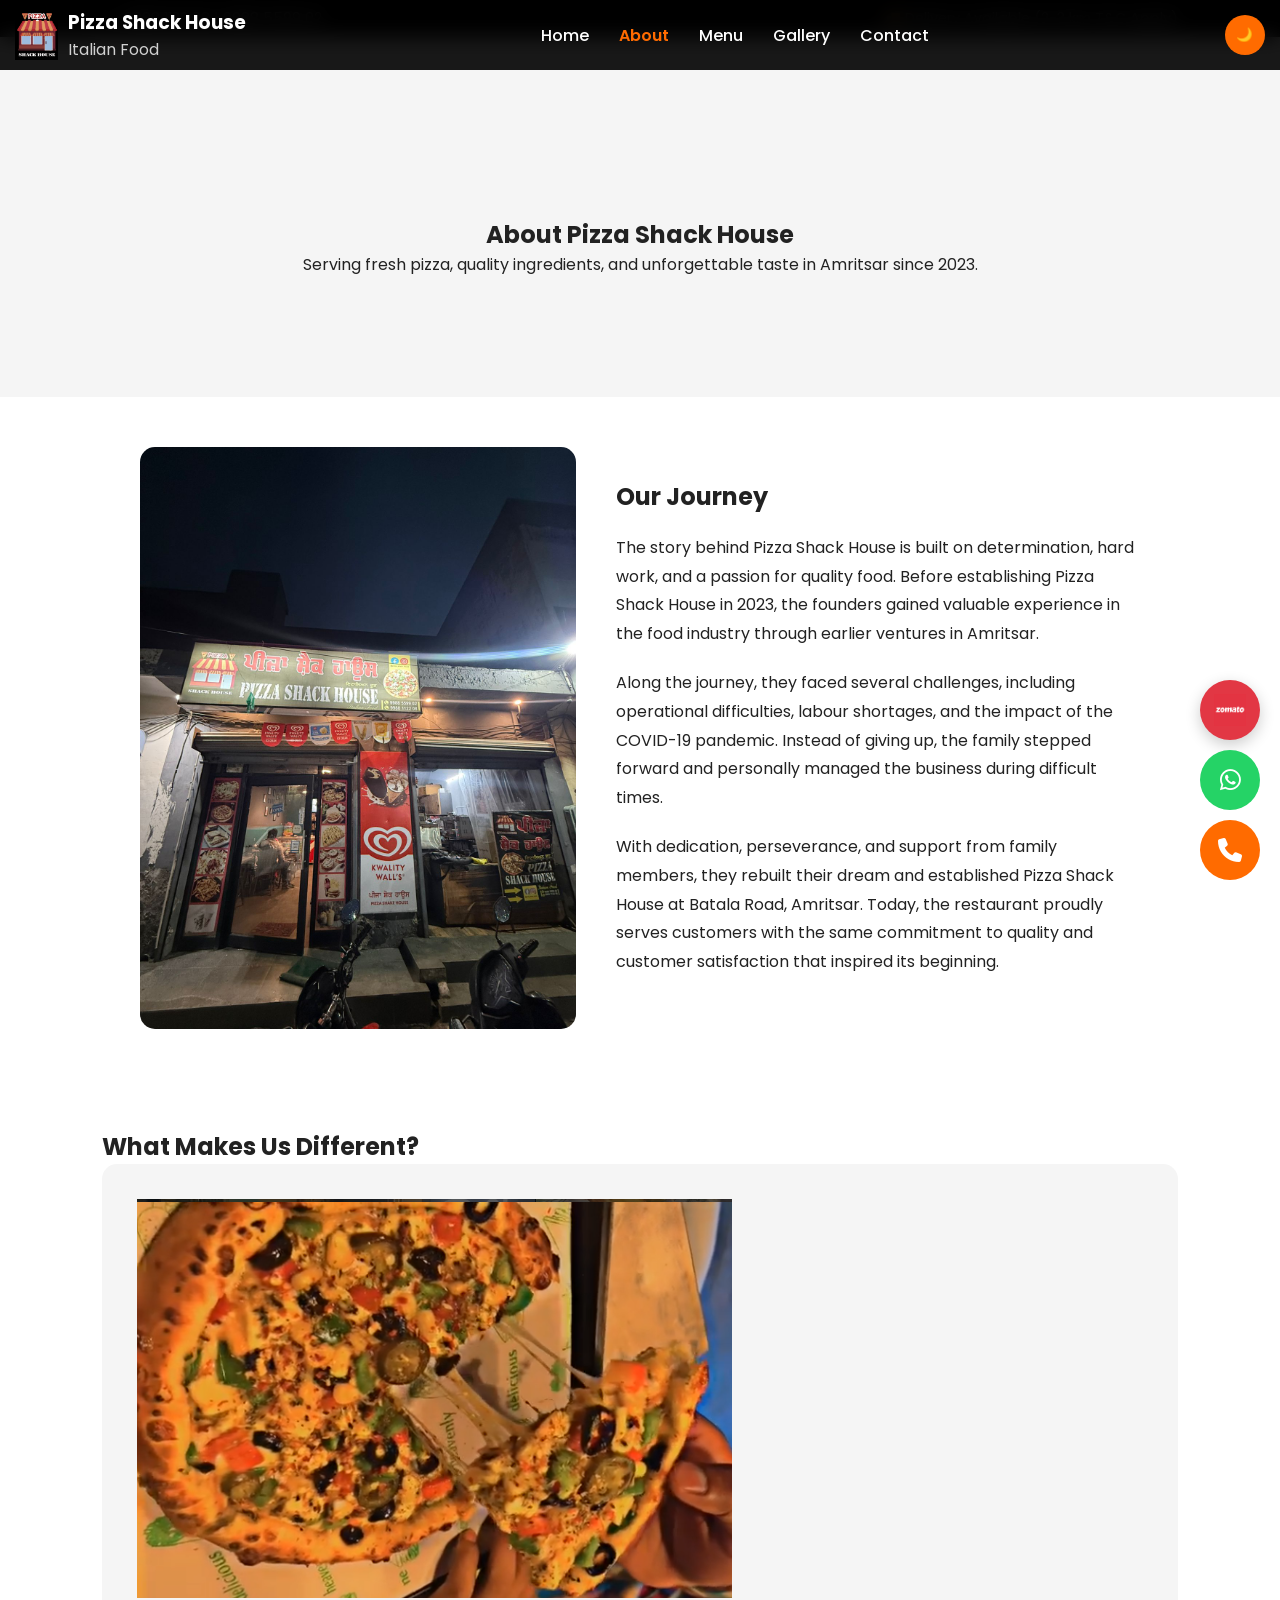
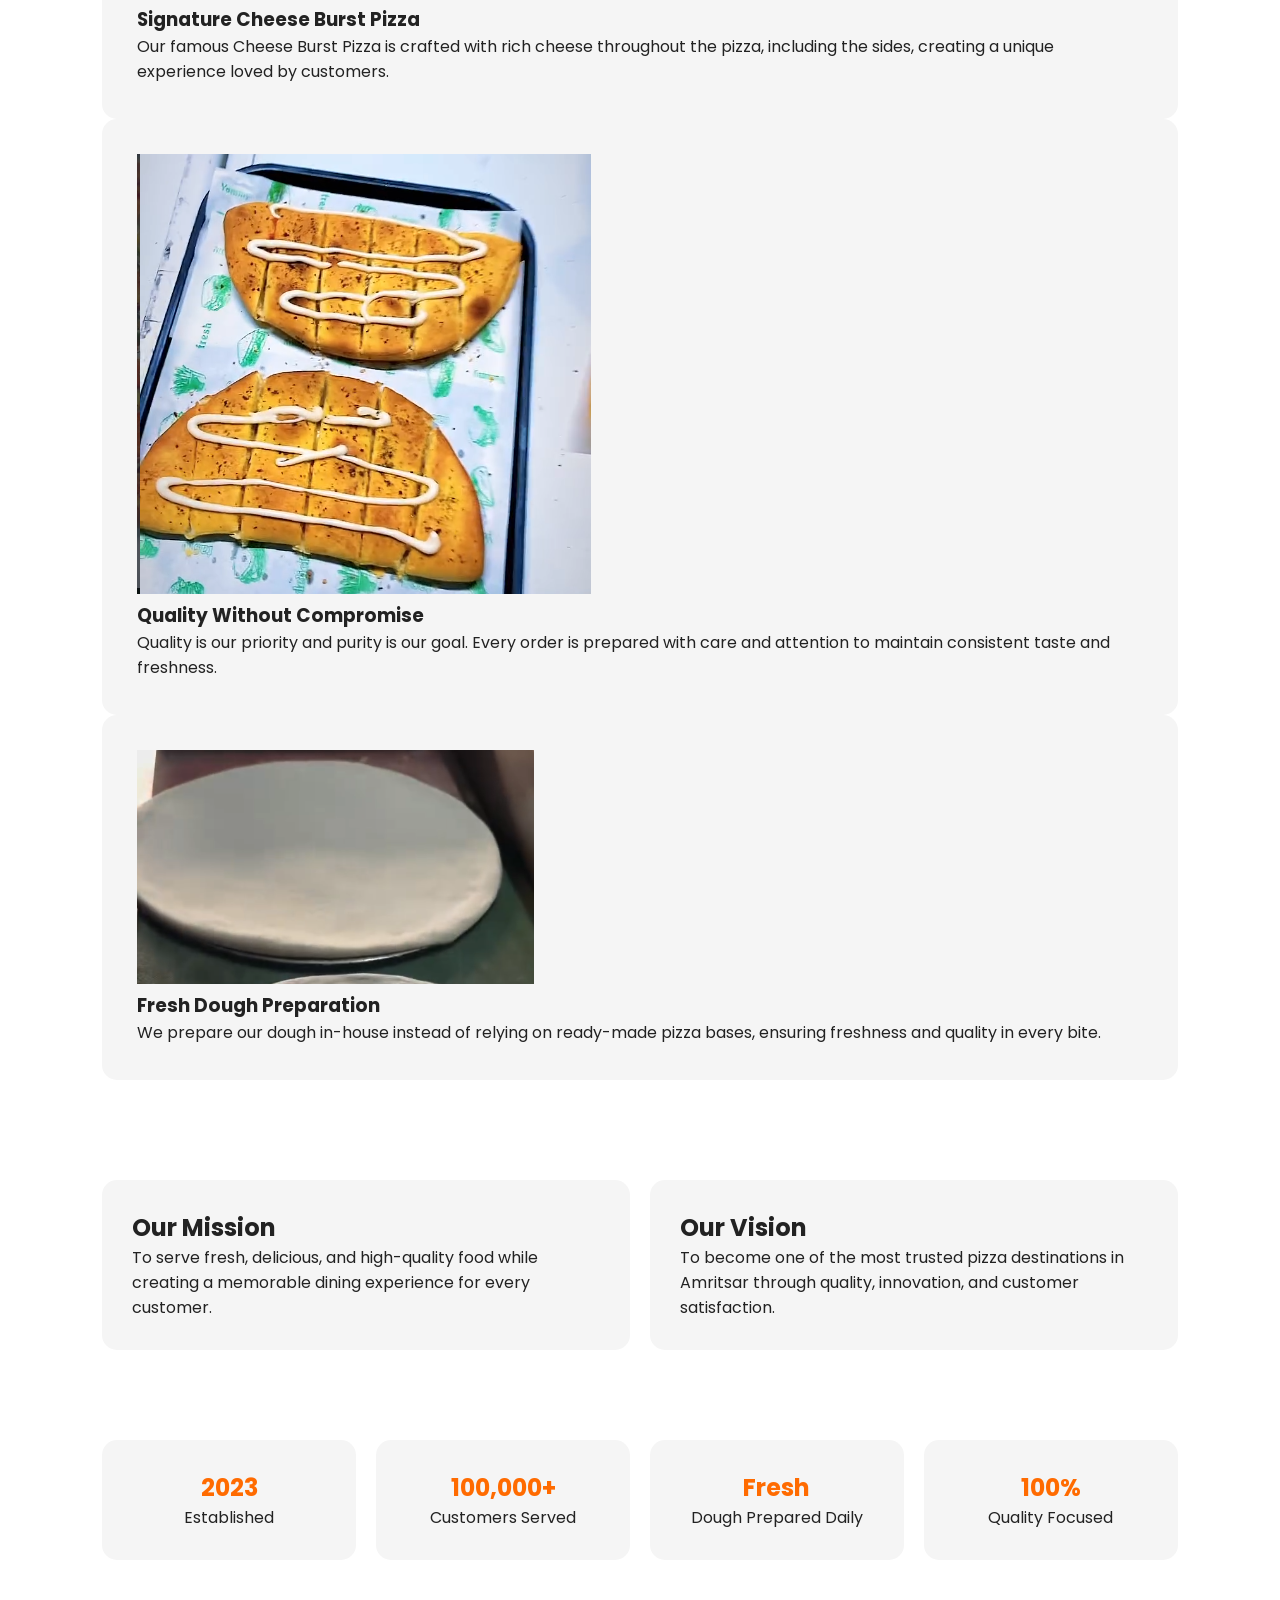
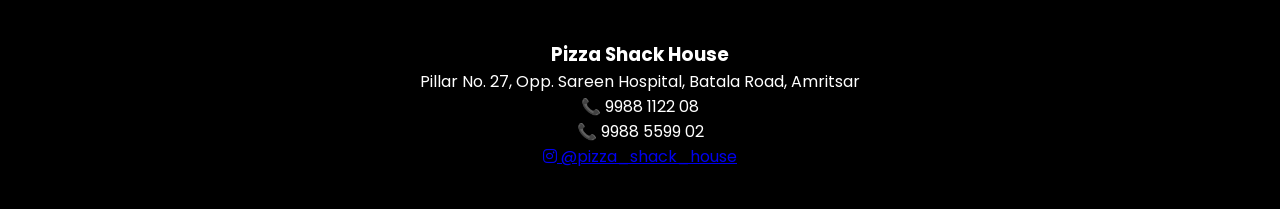
==== commit 4907287f: "Update about.html" ====
--- a/about.html
+++ b/about.html
@@ -209,6 +209,12 @@
 
     <!-- Floating Buttons -->
 
+    <a href="https://zomato.onelink.me/xqzv/d2l5acdh"
+   class="zomato-btn"
+   target="_blank">
+    <img src="images/zomato.png" alt="Zomato">
+</a>
+
     <a href="https://wa.me/919988559902" class="whatsapp-btn" target="_blank">
         <i class="fa-brands fa-whatsapp"></i>
     </a>
--- a/style.css
+++ b/style.css
@@ -593,3 +593,153 @@
 }
 
 
+
+
+/* CONTACT PAGE */
+
+.contact-section{
+    padding:50px 8%;
+}
+
+.contact-grid{
+    display:grid;
+    grid-template-columns:repeat(auto-fit,minmax(250px,1fr));
+    gap:20px;
+}
+
+.contact-card{
+    background:var(--card);
+    padding:30px;
+    border-radius:15px;
+    text-align:center;
+    transition:.3s;
+}
+
+.contact-card:hover{
+    transform:translateY(-5px);
+}
+
+.contact-card i{
+    font-size:2rem;
+    color:var(--primary);
+    margin-bottom:15px;
+}
+
+.contact-card a{
+    color:var(--primary);
+    text-decoration:none;
+}
+
+.business-hours{
+    padding:50px 8%;
+    text-align:center;
+}
+
+.hours-box{
+    max-width:400px;
+    margin:auto;
+    background:var(--card);
+    padding:30px;
+    border-radius:15px;
+}
+
+.map-section{
+    padding:50px 8%;
+    text-align:center;
+}
+
+.map-section h2{
+    margin-bottom:25px;
+}
+
+.map-section iframe{
+    border-radius:15px;
+}
+
+
+@media(max-width:768px){
+
+    .contact-grid{
+        grid-template-columns:repeat(2,1fr);
+        gap:12px;
+    }
+
+    .contact-card{
+        padding:20px 15px;
+    }
+
+    .contact-card i{
+        font-size:1.5rem;
+        margin-bottom:10px;
+    }
+
+    .contact-card h3{
+        font-size:1rem;
+    }
+
+    .contact-card p,
+    .contact-card a{
+        font-size:.85rem;
+    }
+
+    .map-section iframe{
+        height:300px;
+    }
+
+}
+
+
+
+
+/* ZOMATO BUTTON */
+
+.zomato-btn{
+    position:fixed;
+    right:20px;
+    bottom:160px;
+    width:60px;
+    height:60px;
+    border-radius:50%;
+    background:#e23744;
+    display:flex;
+    justify-content:center;
+    align-items:center;
+    text-decoration:none;
+    z-index:1000;
+    box-shadow:0 5px 15px rgba(0,0,0,.2);
+    transition:.3s;
+}
+
+.zomato-btn:hover{
+    transform:scale(1.1);
+}
+
+.zomato-btn img{
+    width:32px;
+    height:32px;
+    object-fit:contain;
+}
+
+/* MOBILE */
+
+@media(max-width:768px){
+
+    .zomato-btn,
+    .whatsapp-btn,
+    .call-btn{
+        width:55px;
+        height:55px;
+    }
+
+    .zomato-btn{
+        bottom:150px;
+    }
+
+    .whatsapp-btn{
+        bottom:85px;
+    }
+
+    .call-btn{
+        bottom:20px;
+    }
+}
